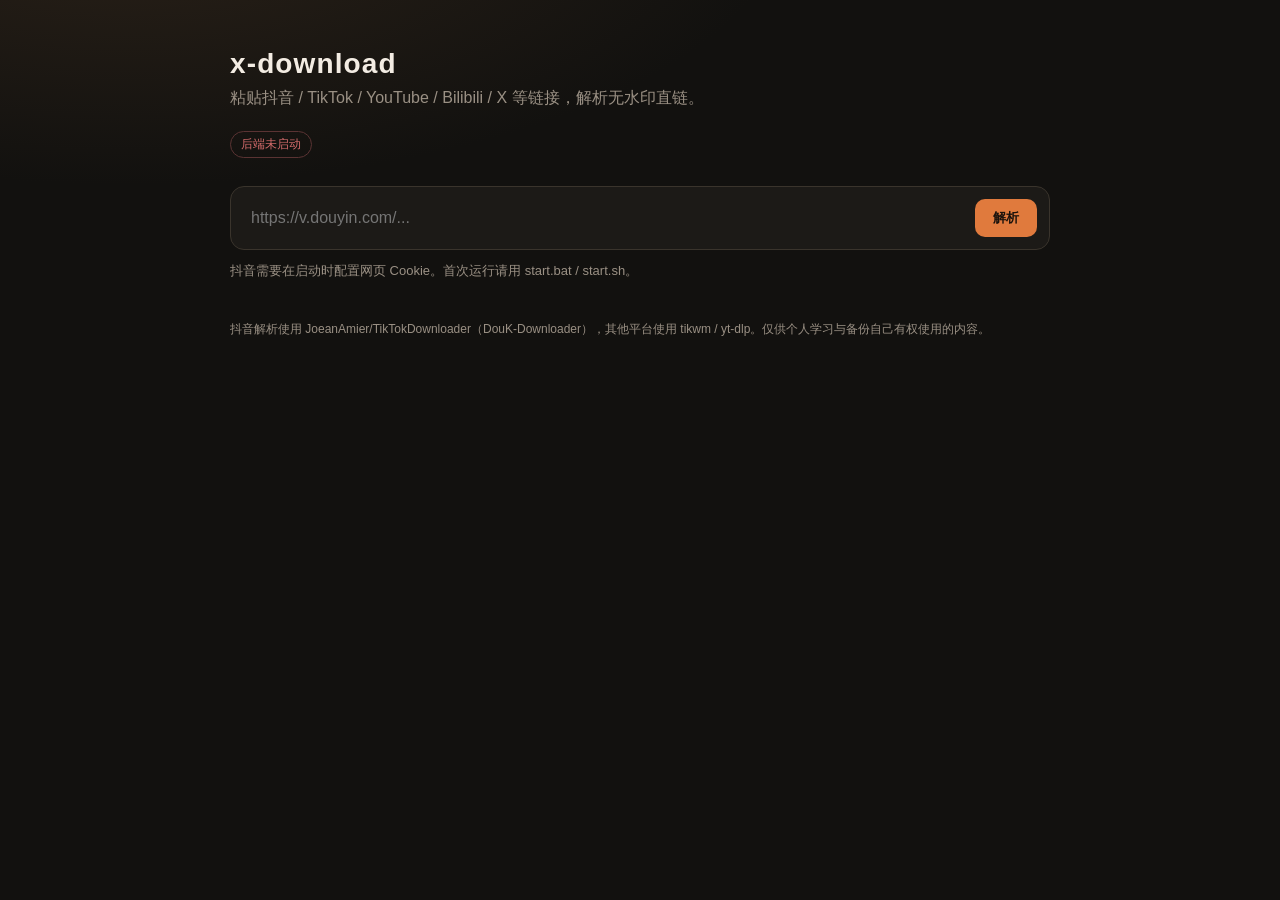
==== web/index.html @ 135b5ec1 "fix: support Bilibili preview and merged downloads" ====
<!DOCTYPE html>
<html lang="zh-CN">
<head>
  <meta charset="UTF-8" />
  <meta name="viewport" content="width=device-width, initial-scale=1" />
  <title>x-download · 视频解析</title>
  <style>
    :root {
      --bg: #12110f;
      --panel: #1c1a17;
      --line: #3a342c;
      --ink: #f3ece3;
      --muted: #9a9084;
      --accent: #e07a3d;
      --ok: #7dba6f;
      --bad: #d36b6b;
    }
    * { box-sizing: border-box; }
    html, body { margin: 0; min-height: 100%; }
    body {
      font-family: "Segoe UI", "PingFang SC", "Microsoft YaHei", sans-serif;
      background:
        radial-gradient(1200px 500px at 10% -10%, #2a2118 0%, transparent 55%),
        var(--bg);
      color: var(--ink);
    }
    main {
      max-width: 860px;
      margin: 0 auto;
      padding: 48px 20px 80px;
    }
    header h1 {
      margin: 0 0 8px;
      font-size: 28px;
      letter-spacing: 0.04em;
    }
    header p { margin: 0; color: var(--muted); }
    .status {
      display: flex;
      flex-wrap: wrap;
      gap: 8px;
      margin: 22px 0 28px;
    }
    .pill {
      font-size: 12px;
      padding: 4px 10px;
      border: 1px solid var(--line);
      border-radius: 999px;
      color: var(--muted);
    }
    .pill.ok { color: var(--ok); border-color: #355534; }
    .pill.bad { color: var(--bad); border-color: #5a3333; }
    form {
      display: grid;
      grid-template-columns: 1fr auto;
      gap: 10px;
      background: var(--panel);
      border: 1px solid var(--line);
      padding: 12px;
      border-radius: 14px;
    }
    input[type="url"], input[type="text"] {
      width: 100%;
      background: transparent;
      border: 0;
      color: var(--ink);
      font-size: 16px;
      outline: none;
      padding: 10px 8px;
    }
    button {
      background: var(--accent);
      color: #1a120c;
      border: 0;
      border-radius: 10px;
      padding: 10px 18px;
      font-weight: 700;
      cursor: pointer;
    }
    button:disabled { opacity: 0.55; cursor: wait; }
    .hint { margin-top: 12px; color: var(--muted); font-size: 13px; }
    .error {
      margin-top: 18px;
      padding: 12px 14px;
      border: 1px solid #5a3333;
      background: #2a1818;
      border-radius: 10px;
      color: #f0c9c9;
    }
    .result {
      margin-top: 28px;
      background: var(--panel);
      border: 1px solid var(--line);
      border-radius: 16px;
      overflow: hidden;
    }
    .meta { padding: 18px 20px 8px; }
    .meta h2 { margin: 0 0 6px; font-size: 18px; }
    .meta .sub { color: var(--muted); font-size: 13px; }
    .author-card {
      display: flex;
      gap: 12px;
      align-items: flex-start;
      margin: 10px 20px 18px;
      padding: 14px;
      background: #171512;
      border: 1px solid var(--line);
      border-radius: 12px;
    }
    .avatar {
      width: 52px;
      height: 52px;
      flex: 0 0 52px;
      border-radius: 50%;
      object-fit: cover;
      background: #27231e;
    }
    .author-info { min-width: 0; flex: 1; }
    .author-name { font-weight: 700; }
    .author-name a { color: var(--ink); text-decoration: none; }
    .author-id { margin-top: 3px; color: var(--muted); font-size: 12px; overflow-wrap: anywhere; }
    .author-signature { margin-top: 8px; color: #c6bcb0; font-size: 13px; line-height: 1.55; white-space: pre-wrap; }
    .stats {
      display: grid;
      grid-template-columns: repeat(auto-fit, minmax(92px, 1fr));
      gap: 8px;
      padding: 0 20px 18px;
    }
    .stat { padding: 10px 12px; border: 1px solid var(--line); border-radius: 10px; background: #171512; }
    .stat strong { display: block; font-size: 17px; color: var(--ink); }
    .stat span { color: var(--muted); font-size: 12px; }
    .caption { margin: 0 20px 18px; color: #d8cec2; line-height: 1.65; white-space: pre-wrap; overflow-wrap: anywhere; }
    .caption-label { display: block; margin-bottom: 4px; color: var(--muted); font-size: 12px; }
    video, img.cover {
      width: 100%;
      max-height: 520px;
      background: #000;
      display: block;
    }
    .quality-picker {
      display: block;
      padding: 14px 20px 0;
    }
    .quality-picker .quality-title { display: block; margin-bottom: 8px; color: var(--muted); font-size: 13px; }
    .quality-buttons { display: grid; grid-template-columns: repeat(auto-fit, minmax(190px, 1fr)); gap: 8px; }
    .quality-option {
      display: flex;
      flex-direction: column;
      align-items: flex-start;
      gap: 3px;
      color: var(--ink);
      background: #171512;
      border: 1px solid var(--line);
      border-radius: 10px;
      padding: 9px 12px;
      font-weight: 600;
    }
    .quality-option:hover { border-color: #72543c; }
    .quality-option.active { color: #1a120c; background: var(--accent); border-color: var(--accent); }
    .quality-option > span { font-size: 15px; }
    .quality-option small { color: var(--muted); font-size: 11px; font-weight: 500; }
    .quality-option.active small { color: #4b2a17; }
    @media (max-width: 520px) {
      .quality-buttons { grid-template-columns: 1fr; }
    }
    .actions {
      display: flex;
      gap: 10px;
      padding: 16px 20px 20px;
      flex-wrap: wrap;
    }
    .actions a {
      color: #1a120c;
      background: var(--ink);
      text-decoration: none;
      padding: 9px 14px;
      border-radius: 10px;
      font-weight: 700;
      font-size: 14px;
    }
    .actions a.ghost {
      background: transparent;
      color: var(--ink);
      border: 1px solid var(--line);
    }
    .gallery {
      display: grid;
      grid-template-columns: repeat(auto-fill, minmax(140px, 1fr));
      gap: 8px;
      padding: 0 20px 20px;
    }
    .gallery img { width: 100%; border-radius: 8px; }
    footer { margin-top: 40px; color: var(--muted); font-size: 12px; line-height: 1.6; }
  </style>
</head>
<body>
  <main>
    <header>
      <h1>x-download</h1>
      <p>粘贴抖音 / TikTok / YouTube / Bilibili / X 等链接，解析无水印直链。</p>
    </header>
    <div class="status" id="status"></div>
    <form id="form">
      <input id="url" type="url" placeholder="https://v.douyin.com/..." required autocomplete="off" />
      <button type="submit" id="go">解析</button>
    </form>
    <p class="hint">抖音需要在启动时配置网页 Cookie。首次运行请用 start.bat / start.sh。</p>
    <div id="msg"></div>
    <section class="result" id="result" hidden></section>
    <footer>
      抖音解析使用 JoeanAmier/TikTokDownloader（DouK-Downloader），其他平台使用 tikwm / yt-dlp。仅供个人学习与备份自己有权使用的内容。
    </footer>
  </main>
  <script>
    const statusEl = document.getElementById("status");
    const form = document.getElementById("form");
    const urlEl = document.getElementById("url");
    const go = document.getElementById("go");
    const msg = document.getElementById("msg");
    const result = document.getElementById("result");
    let parsing = false;

    function pill(text, cls) {
      const s = document.createElement("span");
      s.className = "pill " + (cls || "");
      s.textContent = text;
      return s;
    }

    async function loadHealth() {
      try {
        const r = await fetch("/api/health");
        const h = await r.json();
        statusEl.innerHTML = "";
        statusEl.append(
          pill(h.douk_downloader ? "DouK-Downloader 已安装" : "DouK-Downloader 缺失", h.douk_downloader ? "ok" : "bad"),
          pill(h.yt_dlp ? "yt-dlp 就绪" : "yt-dlp 未安装", h.yt_dlp ? "ok" : "bad"),
          pill(h.douyin_cookie ? "抖音 Cookie 已配置" : "未配置抖音 Cookie", h.douyin_cookie ? "ok" : "bad"),
          pill(h.tiktok_cookie ? "TikTok Cookie" : "TikTok Cookie 可选", h.tiktok_cookie ? "ok" : ""),
          pill(h.ytdlp_cookies_file ? "yt-dlp cookies" : "yt-dlp cookies 可选", h.ytdlp_cookies_file ? "ok" : ""),
          pill(h.ffmpeg ? "ffmpeg" : "无 ffmpeg", h.ffmpeg ? "ok" : "")
        );
      } catch {
        statusEl.innerHTML = "";
        statusEl.append(pill("后端未启动", "bad"));
      }
    }

    function streamUrl(u, download, format) {
      const params = new URLSearchParams({ url: u });
      const headers = format?.http_headers || {};
      if (download) params.set("download", "1");
      if (headers.Referer) params.set("referer", headers.Referer);
      if (headers["User-Agent"]) params.set("user_agent", headers["User-Agent"]);
      if (headers.Origin) params.set("origin", headers.Origin);
      return "/api/stream?" + params.toString();
    }

    function downloadUrl(source, format) {
      if (source && format?.format_id && format.acodec === "none") {
        const params = new URLSearchParams({
          url: source,
          format_id: format.format_id,
          merge_audio: "1",
        });
        return "/api/ytdlp-download?" + params.toString();
      }
      return streamUrl(format?.url || "", true, format);
    }

    form.addEventListener("submit", async (e) => {
      e.preventDefault();
      if (parsing) return;
      parsing = true;
      msg.innerHTML = "";
      result.hidden = true;
      go.disabled = true;
      go.textContent = "解析中";
      try {
        const r = await fetch("/api/parse", {
          method: "POST",
          headers: { "Content-Type": "application/json" },
          body: JSON.stringify({ url: urlEl.value.trim() }),
        });
        const data = await r.json();
        if (!data.success) throw new Error(data.error || "解析失败");
        render(data.data);
      } catch (err) {
        msg.innerHTML = '<div class="error">' + (err.message || err) + "</div>";
      } finally {
        parsing = false;
        go.disabled = false;
        go.textContent = "解析";
      }
    });

    function render(d) {
      const title = d.title || d.desc || "未命名";
      const play = d.url || "";
      const images = d.images || [];
      const isTikTok = String(d.platform || "").toLowerCase().includes("tiktok");
      const avatar = d.avatar || "";
      const profile = d.profile_url || "";
      const authorName = d.uploader || "未知作者";
      const authorLinkStart = profile ? '<a href="' + escapeHtml(profile) + '" target="_blank" rel="noreferrer">' : "";
      const authorLinkEnd = profile ? "</a>" : "";
      const identifiers = [d.unique_id ? "@" + d.unique_id : "", d.uid ? "UID: " + d.uid : ""].filter(Boolean).join(" · ");
      const authorCard = (d.uploader || d.unique_id || d.uid || avatar || d.author_signature)
        ? '<div class="author-card">' +
          (avatar ? '<img class="avatar" src="' + escapeHtml(avatar) + '" alt="作者头像" referrerpolicy="no-referrer" />' : "") +
          '<div class="author-info"><div class="author-name">' + authorLinkStart + escapeHtml(authorName) + authorLinkEnd + "</div>" +
          (identifiers ? '<div class="author-id">' + escapeHtml(identifiers) + "</div>" : "") +
          (d.author_signature ? '<div class="author-signature"><span class="caption-label">主页简介</span>' + escapeHtml(d.author_signature) + "</div>" : "") +
          "</div></div>"
        : "";
      const statSource = [
        ...(isTikTok ? [["播放", d.play_count]] : []),
        ["点赞", d.digg_count],
        ["评论", d.comment_count],
        ["收藏", d.collect_count],
        ["分享", d.share_count],
      ];
      const stats = statSource
        .filter(([, value]) => value !== null && value !== undefined && value !== "")
        .map(([label, value]) => '<div class="stat"><strong title="' + escapeHtml(value) + '">' + formatCount(value) + '</strong><span>' + label + "</span></div>")
        .join("");
      const caption = d.desc
        ? '<div class="caption"><span class="caption-label">视频文案</span>' + escapeHtml(d.desc) + "</div>"
        : "";
      const formats = normalizeFormats(d.formats, play, d.duration, d.platform, d.http_headers);
      const selectedPlay = formats[0]?.url || play;
      const media = images.length
        ? '<div class="gallery">' + images.map((u) => '<img src="' + escapeHtml(u) + '" alt="" referrerpolicy="no-referrer" />').join("") + "</div>"
        : selectedPlay
          ? '<video id="preview-video" controls playsinline src="' + escapeHtml(streamUrl(selectedPlay, false, formats[0])) + '" poster="' + escapeHtml(d.thumbnail || "") + '"></video>'
          : (d.thumbnail ? '<img class="cover" src="' + escapeHtml(d.thumbnail) + '" alt="" referrerpolicy="no-referrer" />' : "");
      const qualityPicker = formats.length > 0
        ? '<div class="quality-picker"><span class="quality-title">选择分辨率 / 清晰度</span><div class="quality-buttons">' +
          formats.map((format, index) =>
            '<button type="button" class="quality-option' + (index === 0 ? " active" : "") + '" data-quality-index="' + index + '">' +
            '<span>' + escapeHtml(format.label) + '</span><small>' + escapeHtml(format.detailsLabel) + "</small></button>"
          ).join("") + "</div></div>"
        : "";
      const dl = selectedPlay
        ? '<a id="download-selected" href="' + escapeHtml(downloadUrl(d.source, formats[0])) + '">下载所选清晰度</a>'
        : "";
      const raw = selectedPlay ? '<a id="raw-selected" class="ghost" href="' + escapeHtml(selectedPlay) + '" target="_blank" rel="noreferrer">直链</a>' : "";
      result.innerHTML =
        '<div class="meta"><h2>' + escapeHtml(title) + "</h2>" +
        '<div class="sub">' + escapeHtml(d.platform || "") + "</div></div>" +
        authorCard + (stats ? '<div class="stats">' + stats + "</div>" : "") + caption +
        media + qualityPicker + '<div class="actions">' + dl + raw + "</div>";
      result.hidden = false;

      const qualityButtons = result.querySelectorAll("[data-quality-index]");
      qualityButtons.forEach((button) => {
        button.addEventListener("click", () => {
          const selected = formats[Number(button.dataset.qualityIndex)];
          if (!selected) return;
          qualityButtons.forEach((item) => item.classList.toggle("active", item === button));
          const video = document.getElementById("preview-video");
          const download = document.getElementById("download-selected");
          const direct = document.getElementById("raw-selected");
          if (video) {
            video.pause();
            video.src = streamUrl(selected.url, false, selected);
            video.load();
          }
          if (download) download.href = downloadUrl(d.source, selected);
          if (direct) direct.href = selected.url;
        });
      });
    }

    function normalizeFormats(source, fallbackUrl, duration, platform, fallbackHeaders) {
      const seen = new Set();
      const grouped = new Map();
      for (const item of Array.isArray(source) ? source : []) {
        if (!item || !item.url || item.quality === "image" || item.vcodec === "none" || seen.has(item.url)) continue;
        seen.add(item.url);
        const key = formatGroupKey(item);
        const current = grouped.get(key);
        if (!current || isBetterFormat(item, current)) grouped.set(key, item);
      }
      const formats = Array.from(grouped.values()).map((item) => {
        const sizeLabel = formatSize(item, duration, platform);
        const dimensions = item.width || item.height
          ? [item.width, item.height].filter(Boolean).join(" × ")
          : "";
        const audioNote = item.acodec === "none"
          ? (item.format_id ? "下载自动合并音频" : "仅视频")
          : "";
        return {
          ...item,
          label: formatLabel(item),
          sizeLabel,
          detailsLabel: [dimensions, sizeLabel, audioNote].filter(Boolean).join(" · "),
        };
      });
      formats.sort((a, b) => formatScore(b) - formatScore(a));
      const recommended = formats.findIndex((item) => item.url === fallbackUrl);
      if (recommended > 0) formats.unshift(formats.splice(recommended, 1)[0]);
      if (fallbackUrl && !seen.has(fallbackUrl)) {
        formats.unshift({
          url: fallbackUrl,
          label: "推荐清晰度",
          sizeLabel: "大小未知",
          detailsLabel: "大小未知",
          http_headers: fallbackHeaders || {},
        });
      }
      return formats;
    }

    function formatLabel(format) {
      const dimensions = [Number(format.width) || 0, Number(format.height) || 0].filter(Boolean);
      const parts = dimensions.length ? [Math.min(...dimensions) + "P"] : [];
      if (!dimensions.length && format.quality && format.quality !== "default") parts.push(format.quality);
      if (format.fps) parts.push(format.fps + " FPS");
      return parts.join(" · ") || "默认清晰度";
    }

    function formatGroupKey(format) {
      const width = Number(format.width) || 0;
      const height = Number(format.height) || 0;
      if (width || height) return "resolution:" + [width, height].sort((a, b) => a - b).join("x");
      return "quality:" + (format.quality || format.url);
    }

    function isBetterFormat(candidate, current) {
      const candidateScore = formatPreference(candidate);
      const currentScore = formatPreference(current);
      for (let index = 0; index < candidateScore.length; index += 1) {
        if (candidateScore[index] !== currentScore[index]) return candidateScore[index] > currentScore[index];
      }
      return false;
    }

    function formatPreference(format) {
      const hasAudio = format.acodec === "none" ? 0 : 1;
      const bytes = Number(format.filesize) || Number(format.filesize_approx) || 0;
      return [hasAudio, Number(format.fps) || 0, bytes, Number(format.tbr) || 0];
    }

    function formatScore(format) {
      return Math.max(Number(format.width) || 0, Number(format.height) || 0) * 1000000 + (Number(format.tbr) || 0);
    }

    function formatSize(format, duration, platform) {
      const exact = Number(format.filesize);
      if (Number.isFinite(exact) && exact > 0) return formatBytes(exact);
      let estimated = Number(format.filesize_approx);
      if (!(Number.isFinite(estimated) && estimated > 0)) {
        const bitRate = Number(format.tbr);
        const seconds = Number(duration);
        if (Number.isFinite(bitRate) && bitRate > 0 && Number.isFinite(seconds) && seconds > 0) {
          const bitsPerSecond = String(platform || "").toLowerCase().includes("douyin") || bitRate > 100000
            ? bitRate
            : bitRate * 1000;
          estimated = bitsPerSecond * seconds / 8;
        }
      }
      return Number.isFinite(estimated) && estimated > 0 ? "约 " + formatBytes(estimated) : "大小未知";
    }

    function formatBytes(bytes) {
      if (bytes >= 1024 ** 3) return (bytes / 1024 ** 3).toFixed(2).replace(/\.00$/, "") + " GB";
      if (bytes >= 1024 ** 2) return (bytes / 1024 ** 2).toFixed(1).replace(/\.0$/, "") + " MB";
      if (bytes >= 1024) return (bytes / 1024).toFixed(1).replace(/\.0$/, "") + " KB";
      return Math.round(bytes) + " B";
    }

    function formatCount(value) {
      const number = Number(value);
      if (!Number.isFinite(number)) return escapeHtml(value);
      if (number >= 100000000) return (number / 100000000).toFixed(number >= 1000000000 ? 0 : 1).replace(/\.0$/, "") + "亿";
      if (number >= 10000) return (number / 10000).toFixed(number >= 100000 ? 0 : 1).replace(/\.0$/, "") + "万";
      return new Intl.NumberFormat("zh-CN").format(number);
    }

    function escapeHtml(s) {
      return String(s).replace(/[&<>"']/g, (c) => ({
        "&": "&amp;", "<": "&lt;", ">": "&gt;", '"': "&quot;", "'": "&#39;",
      }[c]));
    }

    loadHealth();
  </script>
</body>
</html>
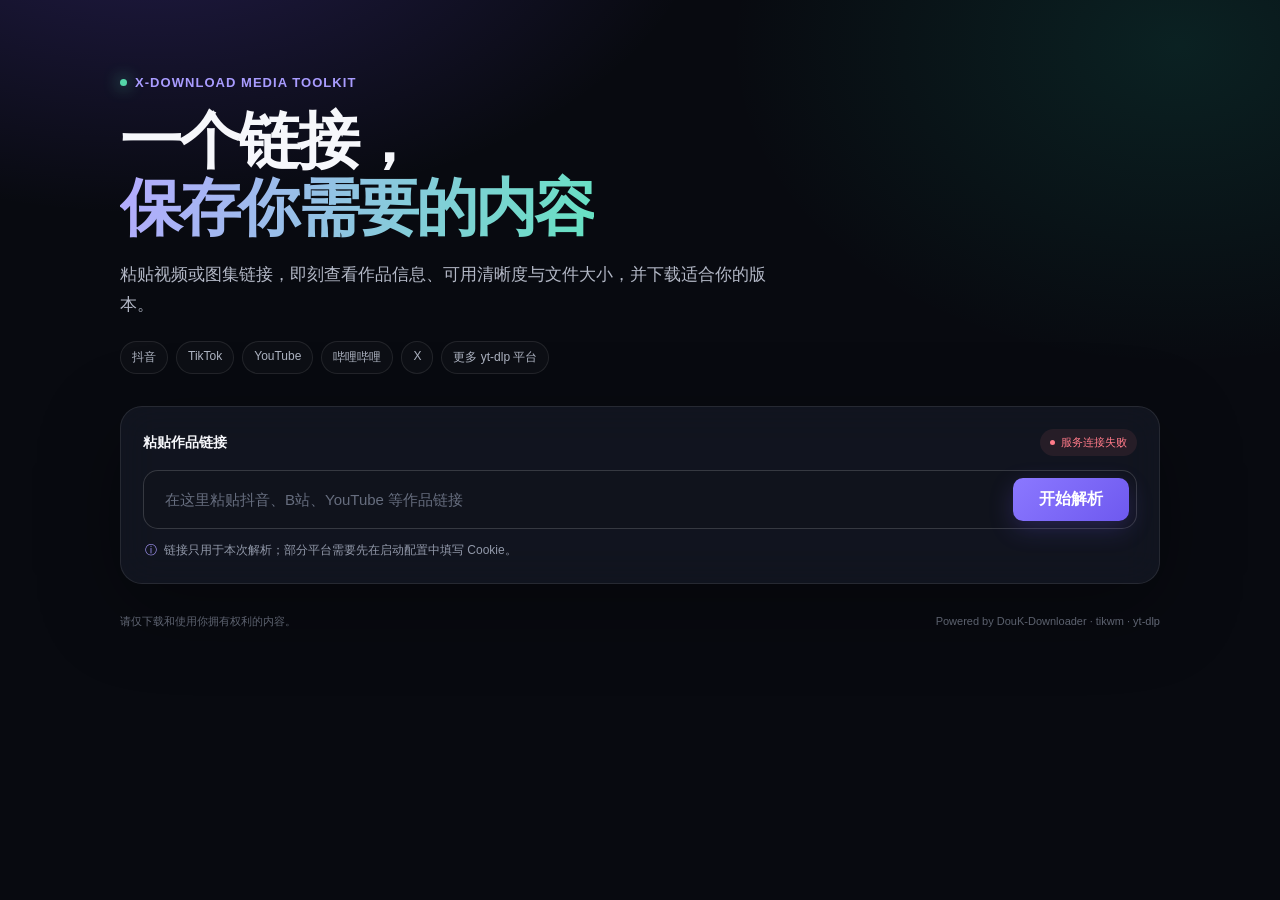
==== commit 385cc67a: "style: redesign responsive frontend" ====
--- a/web/index.html
+++ b/web/index.html
@@ -6,209 +6,308 @@
   <title>x-download · 视频解析</title>
   <style>
     :root {
-      --bg: #12110f;
-      --panel: #1c1a17;
-      --line: #3a342c;
-      --ink: #f3ece3;
-      --muted: #9a9084;
-      --accent: #e07a3d;
-      --ok: #7dba6f;
-      --bad: #d36b6b;
+      color-scheme: dark;
+      --bg: #080a10;
+      --surface: rgba(19, 22, 33, 0.88);
+      --surface-strong: #171a25;
+      --surface-soft: #10131c;
+      --line: rgba(255, 255, 255, 0.09);
+      --line-strong: rgba(255, 255, 255, 0.16);
+      --ink: #f6f7fb;
+      --muted: #9299aa;
+      --accent: #8b78ff;
+      --accent-strong: #a99cff;
+      --accent-soft: rgba(139, 120, 255, 0.14);
+      --ok: #55d6a9;
+      --bad: #ff7b89;
+      --shadow: 0 24px 80px rgba(0, 0, 0, 0.34);
     }
     * { box-sizing: border-box; }
-    html, body { margin: 0; min-height: 100%; }
+    html { min-width: 320px; background: var(--bg); }
+    body { margin: 0; min-height: 100vh; }
     body {
       font-family: "Segoe UI", "PingFang SC", "Microsoft YaHei", sans-serif;
       background:
-        radial-gradient(1200px 500px at 10% -10%, #2a2118 0%, transparent 55%),
+        radial-gradient(900px 520px at 12% -12%, rgba(118, 84, 255, 0.24), transparent 62%),
+        radial-gradient(700px 500px at 92% 5%, rgba(29, 202, 166, 0.12), transparent 64%),
         var(--bg);
       color: var(--ink);
+      -webkit-font-smoothing: antialiased;
     }
     main {
-      max-width: 860px;
+      width: min(100% - 40px, 1040px);
       margin: 0 auto;
-      padding: 48px 20px 80px;
+      padding: 72px 0 56px;
+    }
+    .hero { max-width: 760px; margin-bottom: 32px; }
+    .eyebrow {
+      display: inline-flex;
+      align-items: center;
+      gap: 8px;
+      margin-bottom: 18px;
+      color: var(--accent-strong);
+      font-size: 13px;
+      font-weight: 700;
+      letter-spacing: 0.08em;
+      text-transform: uppercase;
+    }
+    .eyebrow::before {
+      width: 7px;
+      height: 7px;
+      border-radius: 50%;
+      background: var(--ok);
+      box-shadow: 0 0 16px var(--ok);
+      content: "";
     }
     header h1 {
-      margin: 0 0 8px;
-      font-size: 28px;
-      letter-spacing: 0.04em;
-    }
-    header p { margin: 0; color: var(--muted); }
-    .status {
-      display: flex;
-      flex-wrap: wrap;
-      gap: 8px;
-      margin: 22px 0 28px;
-    }
-    .pill {
-      font-size: 12px;
-      padding: 4px 10px;
+      max-width: 700px;
+      margin: 0;
+      font-size: clamp(36px, 6vw, 62px);
+      line-height: 1.08;
+      letter-spacing: -0.045em;
+    }
+    header h1 span {
+      color: transparent;
+      background: linear-gradient(110deg, #b5aaff, #66e2c2);
+      background-clip: text;
+      -webkit-background-clip: text;
+    }
+    header p {
+      max-width: 650px;
+      margin: 18px 0 0;
+      color: #b3b8c6;
+      font-size: 17px;
+      line-height: 1.75;
+    }
+    .platforms { display: flex; flex-wrap: wrap; gap: 8px; margin-top: 22px; }
+    .platforms span {
+      padding: 7px 11px;
       border: 1px solid var(--line);
       border-radius: 999px;
+      background: rgba(255, 255, 255, 0.025);
+      color: #aeb4c2;
+      font-size: 12px;
+    }
+    .workspace {
+      padding: 22px;
+      border: 1px solid var(--line);
+      border-radius: 22px;
+      background: var(--surface);
+      box-shadow: var(--shadow);
+      backdrop-filter: blur(18px);
+    }
+    .workspace-head {
+      display: flex;
+      align-items: center;
+      justify-content: space-between;
+      gap: 16px;
+      margin-bottom: 14px;
+    }
+    .workspace-title { font-size: 14px; font-weight: 700; }
+    .status { display: flex; flex-wrap: wrap; justify-content: flex-end; gap: 6px; }
+    .pill {
+      display: inline-flex;
+      align-items: center;
+      gap: 6px;
+      padding: 5px 9px;
+      border: 1px solid transparent;
+      border-radius: 999px;
       color: var(--muted);
-    }
-    .pill.ok { color: var(--ok); border-color: #355534; }
-    .pill.bad { color: var(--bad); border-color: #5a3333; }
+      background: rgba(255, 255, 255, 0.035);
+      font-size: 11px;
+      white-space: nowrap;
+    }
+    .pill::before { width: 5px; height: 5px; border-radius: 50%; background: currentColor; content: ""; }
+    .pill.ok { color: var(--ok); background: rgba(85, 214, 169, 0.08); }
+    .pill.bad { color: var(--bad); background: rgba(255, 123, 137, 0.09); }
     form {
       display: grid;
       grid-template-columns: 1fr auto;
-      gap: 10px;
-      background: var(--panel);
-      border: 1px solid var(--line);
-      padding: 12px;
-      border-radius: 14px;
-    }
+      gap: 8px;
+      padding: 7px;
+      border: 1px solid var(--line-strong);
+      border-radius: 15px;
+      background: var(--surface-soft);
+      transition: border-color 0.2s, box-shadow 0.2s;
+    }
+    form:focus-within { border-color: rgba(139, 120, 255, 0.7); box-shadow: 0 0 0 4px var(--accent-soft); }
     input[type="url"], input[type="text"] {
       width: 100%;
       background: transparent;
       border: 0;
       color: var(--ink);
-      font-size: 16px;
+      font-size: 15px;
       outline: none;
-      padding: 10px 8px;
-    }
+      padding: 13px 14px;
+    }
+    input::placeholder { color: #666d7e; }
     button {
-      background: var(--accent);
-      color: #1a120c;
       border: 0;
+      font: inherit;
+      cursor: pointer;
+    }
+    #go {
+      min-width: 116px;
+      padding: 11px 20px;
       border-radius: 10px;
-      padding: 10px 18px;
+      background: linear-gradient(135deg, var(--accent), #6e59ef);
+      color: white;
+      font-weight: 750;
+      box-shadow: 0 8px 24px rgba(111, 87, 239, 0.24);
+      transition: transform 0.18s, filter 0.18s;
+    }
+    #go:hover:not(:disabled) { transform: translateY(-1px); filter: brightness(1.08); }
+    #go:disabled { opacity: 0.68; cursor: wait; }
+    .hint { display: flex; gap: 7px; margin: 12px 2px 0; color: var(--muted); font-size: 12px; line-height: 1.6; }
+    .hint::before { content: "ⓘ"; color: var(--accent-strong); }
+    .error {
+      margin-top: 16px;
+      padding: 14px 16px;
+      border: 1px solid rgba(255, 123, 137, 0.25);
+      border-radius: 12px;
+      background: rgba(255, 123, 137, 0.08);
+      color: #ffc1c8;
+      font-size: 13px;
+      line-height: 1.6;
+    }
+    .error strong { display: block; margin-bottom: 2px; color: #fff0f2; font-size: 14px; }
+    .result[hidden] { display: none; }
+    .result {
+      margin-top: 22px;
+      border: 1px solid var(--line);
+      border-radius: 22px;
+      background: var(--surface);
+      box-shadow: var(--shadow);
+      overflow: hidden;
+      animation: reveal 0.35s ease both;
+    }
+    @keyframes reveal { from { opacity: 0; transform: translateY(8px); } }
+    .result-content { padding: 24px 24px 20px; }
+    .result-heading { display: flex; justify-content: space-between; align-items: flex-start; gap: 18px; }
+    .meta { min-width: 0; }
+    .meta h2 { margin: 8px 0 0; font-size: clamp(20px, 3vw, 28px); line-height: 1.35; letter-spacing: -0.025em; }
+    .platform-badge {
+      display: inline-flex;
+      padding: 5px 9px;
+      border: 1px solid rgba(139, 120, 255, 0.22);
+      border-radius: 7px;
+      background: var(--accent-soft);
+      color: #b9afff;
+      font-size: 11px;
       font-weight: 700;
-      cursor: pointer;
-    }
-    button:disabled { opacity: 0.55; cursor: wait; }
-    .hint { margin-top: 12px; color: var(--muted); font-size: 13px; }
-    .error {
-      margin-top: 18px;
-      padding: 12px 14px;
-      border: 1px solid #5a3333;
-      background: #2a1818;
-      border-radius: 10px;
-      color: #f0c9c9;
-    }
-    .result {
-      margin-top: 28px;
-      background: var(--panel);
-      border: 1px solid var(--line);
-      border-radius: 16px;
-      overflow: hidden;
-    }
-    .meta { padding: 18px 20px 8px; }
-    .meta h2 { margin: 0 0 6px; font-size: 18px; }
-    .meta .sub { color: var(--muted); font-size: 13px; }
+    }
+    .result-note { flex: 0 0 auto; color: var(--muted); font-size: 12px; }
     .author-card {
       display: flex;
+      align-items: center;
       gap: 12px;
+      margin-top: 18px;
+      padding-top: 18px;
+      border-top: 1px solid var(--line);
+    }
+    .avatar { width: 46px; height: 46px; flex: 0 0 46px; border: 1px solid var(--line); border-radius: 50%; object-fit: cover; background: #252936; }
+    .avatar-placeholder { display: grid; place-items: center; color: var(--muted); font-weight: 700; }
+    .author-info { min-width: 0; flex: 1; }
+    .author-name { font-size: 14px; font-weight: 750; }
+    .author-name a { color: var(--ink); text-decoration: none; }
+    .author-name a:hover { color: var(--accent-strong); }
+    .author-id { margin-top: 3px; color: var(--muted); font-size: 11px; overflow-wrap: anywhere; }
+    .author-signature { margin-top: 7px; color: #afb5c3; font-size: 12px; line-height: 1.55; white-space: pre-wrap; }
+    .stats { display: grid; grid-template-columns: repeat(auto-fit, minmax(120px, 1fr)); gap: 8px; margin-top: 20px; }
+    .stat { padding: 12px; border: 1px solid var(--line); border-radius: 11px; background: rgba(255, 255, 255, 0.025); }
+    .stat strong { display: block; font-size: 17px; line-height: 1.2; }
+    .stat span { display: block; margin-top: 4px; color: var(--muted); font-size: 11px; }
+    .caption { margin-top: 18px; padding: 15px 16px; border-radius: 12px; background: rgba(255, 255, 255, 0.025); color: #c7cbd5; font-size: 13px; line-height: 1.75; white-space: pre-wrap; overflow-wrap: anywhere; }
+    .caption-label, .section-kicker { display: block; margin-bottom: 5px; color: var(--muted); font-size: 11px; font-weight: 650; }
+    .media-shell { position: relative; background: #030406; border-block: 1px solid var(--line); }
+    video, img.cover { width: 100%; max-height: 590px; display: block; background: #000; object-fit: contain; }
+    .gallery { display: grid; grid-template-columns: repeat(auto-fill, minmax(190px, 1fr)); gap: 2px; padding: 2px; }
+    .gallery img { width: 100%; aspect-ratio: 3 / 4; object-fit: cover; }
+    .download-panel { padding: 22px 24px 24px; }
+    .section-head { display: flex; align-items: end; justify-content: space-between; gap: 14px; margin-bottom: 12px; }
+    .section-head h3 { margin: 0; font-size: 16px; }
+    .section-head p { margin: 3px 0 0; color: var(--muted); font-size: 12px; }
+    .quality-buttons { display: grid; grid-template-columns: repeat(3, minmax(0, 1fr)); gap: 9px; }
+    .quality-option {
+      position: relative;
+      display: flex;
+      min-width: 0;
+      flex-direction: column;
       align-items: flex-start;
-      margin: 10px 20px 18px;
-      padding: 14px;
-      background: #171512;
+      gap: 5px;
+      padding: 12px 13px;
       border: 1px solid var(--line);
       border-radius: 12px;
-    }
-    .avatar {
-      width: 52px;
-      height: 52px;
-      flex: 0 0 52px;
-      border-radius: 50%;
-      object-fit: cover;
-      background: #27231e;
-    }
-    .author-info { min-width: 0; flex: 1; }
-    .author-name { font-weight: 700; }
-    .author-name a { color: var(--ink); text-decoration: none; }
-    .author-id { margin-top: 3px; color: var(--muted); font-size: 12px; overflow-wrap: anywhere; }
-    .author-signature { margin-top: 8px; color: #c6bcb0; font-size: 13px; line-height: 1.55; white-space: pre-wrap; }
-    .stats {
-      display: grid;
-      grid-template-columns: repeat(auto-fit, minmax(92px, 1fr));
-      gap: 8px;
-      padding: 0 20px 18px;
-    }
-    .stat { padding: 10px 12px; border: 1px solid var(--line); border-radius: 10px; background: #171512; }
-    .stat strong { display: block; font-size: 17px; color: var(--ink); }
-    .stat span { color: var(--muted); font-size: 12px; }
-    .caption { margin: 0 20px 18px; color: #d8cec2; line-height: 1.65; white-space: pre-wrap; overflow-wrap: anywhere; }
-    .caption-label { display: block; margin-bottom: 4px; color: var(--muted); font-size: 12px; }
-    video, img.cover {
-      width: 100%;
-      max-height: 520px;
-      background: #000;
-      display: block;
-    }
-    .quality-picker {
-      display: block;
-      padding: 14px 20px 0;
-    }
-    .quality-picker .quality-title { display: block; margin-bottom: 8px; color: var(--muted); font-size: 13px; }
-    .quality-buttons { display: grid; grid-template-columns: repeat(auto-fit, minmax(190px, 1fr)); gap: 8px; }
-    .quality-option {
-      display: flex;
-      flex-direction: column;
-      align-items: flex-start;
-      gap: 3px;
+      background: var(--surface-soft);
       color: var(--ink);
-      background: #171512;
-      border: 1px solid var(--line);
-      border-radius: 10px;
-      padding: 9px 12px;
-      font-weight: 600;
-    }
-    .quality-option:hover { border-color: #72543c; }
-    .quality-option.active { color: #1a120c; background: var(--accent); border-color: var(--accent); }
-    .quality-option > span { font-size: 15px; }
-    .quality-option small { color: var(--muted); font-size: 11px; font-weight: 500; }
-    .quality-option.active small { color: #4b2a17; }
+      text-align: left;
+      transition: border-color 0.18s, background 0.18s, transform 0.18s;
+    }
+    .quality-option:hover { border-color: rgba(139, 120, 255, 0.55); transform: translateY(-1px); }
+    .quality-option.active { border-color: var(--accent); background: var(--accent-soft); box-shadow: inset 0 0 0 1px rgba(139, 120, 255, 0.14); }
+    .quality-option.active::after { position: absolute; top: 10px; right: 11px; color: var(--accent-strong); font-size: 13px; content: "✓"; }
+    .quality-option > span { padding-right: 18px; font-size: 14px; font-weight: 750; }
+    .quality-option small { max-width: 100%; color: var(--muted); font-size: 10px; line-height: 1.45; font-weight: 500; overflow-wrap: anywhere; }
+    .quality-option.active small { color: #aaa1dc; }
+    .actions { display: flex; flex-wrap: wrap; gap: 9px; margin-top: 16px; }
+    .actions a { display: inline-flex; align-items: center; justify-content: center; min-height: 42px; padding: 10px 16px; border-radius: 10px; background: var(--ink); color: #11131a; font-size: 13px; font-weight: 750; text-decoration: none; transition: transform 0.18s, filter 0.18s; }
+    .actions a:hover { transform: translateY(-1px); filter: brightness(0.92); }
+    .actions a.primary { background: linear-gradient(135deg, var(--accent), #6e59ef); color: white; }
+    .actions a.ghost { border: 1px solid var(--line-strong); background: transparent; color: #c6cad4; }
+    footer { display: flex; justify-content: space-between; gap: 24px; margin-top: 28px; color: #696f7e; font-size: 11px; line-height: 1.7; }
+    footer a { color: #9299aa; text-decoration: none; }
+    footer a:hover { color: var(--ink); }
+    @media (max-width: 760px) {
+      main { width: min(100% - 28px, 1040px); padding-top: 46px; }
+      .workspace-head { align-items: flex-start; flex-direction: column; }
+      .status { justify-content: flex-start; }
+      .quality-buttons { grid-template-columns: repeat(2, minmax(0, 1fr)); }
+      .stats { grid-template-columns: repeat(3, minmax(0, 1fr)); }
+    }
     @media (max-width: 520px) {
+      main { width: min(100% - 20px, 1040px); padding: 34px 0 32px; }
+      header h1 { font-size: 37px; }
+      header p { font-size: 14px; }
+      .workspace { padding: 14px; border-radius: 17px; }
+      form { grid-template-columns: 1fr; }
+      #go { width: 100%; }
+      .result { border-radius: 17px; }
+      .result-content, .download-panel { padding: 18px 16px; }
+      .result-heading { flex-direction: column; gap: 8px; }
+      .result-note { display: none; }
+      .stats { grid-template-columns: repeat(2, minmax(0, 1fr)); }
       .quality-buttons { grid-template-columns: 1fr; }
-    }
-    .actions {
-      display: flex;
-      gap: 10px;
-      padding: 16px 20px 20px;
-      flex-wrap: wrap;
-    }
-    .actions a {
-      color: #1a120c;
-      background: var(--ink);
-      text-decoration: none;
-      padding: 9px 14px;
-      border-radius: 10px;
-      font-weight: 700;
-      font-size: 14px;
-    }
-    .actions a.ghost {
-      background: transparent;
-      color: var(--ink);
-      border: 1px solid var(--line);
-    }
-    .gallery {
-      display: grid;
-      grid-template-columns: repeat(auto-fill, minmax(140px, 1fr));
-      gap: 8px;
-      padding: 0 20px 20px;
-    }
-    .gallery img { width: 100%; border-radius: 8px; }
-    footer { margin-top: 40px; color: var(--muted); font-size: 12px; line-height: 1.6; }
+      .actions a { flex: 1 1 100%; }
+      footer { flex-direction: column; gap: 8px; }
+    }
   </style>
 </head>
 <body>
   <main>
-    <header>
-      <h1>x-download</h1>
-      <p>粘贴抖音 / TikTok / YouTube / Bilibili / X 等链接，解析无水印直链。</p>
+    <header class="hero">
+      <div class="eyebrow">x-download media toolkit</div>
+      <h1>一个链接，<br /><span>保存你需要的内容</span></h1>
+      <p>粘贴视频或图集链接，即刻查看作品信息、可用清晰度与文件大小，并下载适合你的版本。</p>
+      <div class="platforms" aria-label="支持的平台">
+        <span>抖音</span><span>TikTok</span><span>YouTube</span><span>哔哩哔哩</span><span>X</span><span>更多 yt-dlp 平台</span>
+      </div>
     </header>
-    <div class="status" id="status"></div>
-    <form id="form">
-      <input id="url" type="url" placeholder="https://v.douyin.com/..." required autocomplete="off" />
-      <button type="submit" id="go">解析</button>
-    </form>
-    <p class="hint">抖音需要在启动时配置网页 Cookie。首次运行请用 start.bat / start.sh。</p>
+    <section class="workspace" aria-label="视频链接解析">
+      <div class="workspace-head">
+        <span class="workspace-title">粘贴作品链接</span>
+        <div class="status" id="status" aria-label="服务状态"></div>
+      </div>
+      <form id="form">
+        <input id="url" type="url" placeholder="在这里粘贴抖音、B站、YouTube 等作品链接" required autocomplete="off" aria-label="作品链接" />
+        <button type="submit" id="go">开始解析</button>
+      </form>
+      <p class="hint">链接只用于本次解析；部分平台需要先在启动配置中填写 Cookie。</p>
+    </section>
     <div id="msg"></div>
     <section class="result" id="result" hidden></section>
     <footer>
-      抖音解析使用 JoeanAmier/TikTokDownloader（DouK-Downloader），其他平台使用 tikwm / yt-dlp。仅供个人学习与备份自己有权使用的内容。
+      <span>请仅下载和使用你拥有权利的内容。</span>
+      <span>Powered by DouK-Downloader · tikwm · yt-dlp</span>
     </footer>
   </main>
   <script>
@@ -233,16 +332,15 @@
         const h = await r.json();
         statusEl.innerHTML = "";
         statusEl.append(
-          pill(h.douk_downloader ? "DouK-Downloader 已安装" : "DouK-Downloader 缺失", h.douk_downloader ? "ok" : "bad"),
-          pill(h.yt_dlp ? "yt-dlp 就绪" : "yt-dlp 未安装", h.yt_dlp ? "ok" : "bad"),
-          pill(h.douyin_cookie ? "抖音 Cookie 已配置" : "未配置抖音 Cookie", h.douyin_cookie ? "ok" : "bad"),
-          pill(h.tiktok_cookie ? "TikTok Cookie" : "TikTok Cookie 可选", h.tiktok_cookie ? "ok" : ""),
-          pill(h.ytdlp_cookies_file ? "yt-dlp cookies" : "yt-dlp cookies 可选", h.ytdlp_cookies_file ? "ok" : ""),
-          pill(h.ffmpeg ? "ffmpeg" : "无 ffmpeg", h.ffmpeg ? "ok" : "")
+          pill(h.douk_downloader ? "抖音解析可用" : "抖音组件缺失", h.douk_downloader ? "ok" : "bad"),
+          pill(h.yt_dlp ? "通用解析可用" : "通用组件缺失", h.yt_dlp ? "ok" : "bad"),
+          pill(h.douyin_cookie ? "抖音已配置" : "抖音未配置", h.douyin_cookie ? "ok" : "bad"),
+          pill(h.ytdlp_cookies_file ? "YouTube 已配置" : "YouTube Cookie 可选", h.ytdlp_cookies_file ? "ok" : ""),
+          pill(h.ffmpeg ? "音视频合并可用" : "未安装 ffmpeg", h.ffmpeg ? "ok" : "")
         );
       } catch {
         statusEl.innerHTML = "";
-        statusEl.append(pill("后端未启动", "bad"));
+        statusEl.append(pill("服务连接失败", "bad"));
       }
     }
 
@@ -275,7 +373,7 @@
       msg.innerHTML = "";
       result.hidden = true;
       go.disabled = true;
-      go.textContent = "解析中";
+      go.textContent = "正在解析…";
       try {
         const r = await fetch("/api/parse", {
           method: "POST",
@@ -286,16 +384,16 @@
         if (!data.success) throw new Error(data.error || "解析失败");
         render(data.data);
       } catch (err) {
-        msg.innerHTML = '<div class="error">' + (err.message || err) + "</div>";
+        msg.innerHTML = '<div class="error"><strong>暂时无法完成解析</strong>' + escapeHtml(err.message || err) + "</div>";
       } finally {
         parsing = false;
         go.disabled = false;
-        go.textContent = "解析";
+        go.textContent = "开始解析";
       }
     });
 
     function render(d) {
-      const title = d.title || d.desc || "未命名";
+      const title = d.title || d.desc || "未命名作品";
       const play = d.url || "";
       const images = d.images || [];
       const isTikTok = String(d.platform || "").toLowerCase().includes("tiktok");
@@ -307,10 +405,12 @@
       const identifiers = [d.unique_id ? "@" + d.unique_id : "", d.uid ? "UID: " + d.uid : ""].filter(Boolean).join(" · ");
       const authorCard = (d.uploader || d.unique_id || d.uid || avatar || d.author_signature)
         ? '<div class="author-card">' +
-          (avatar ? '<img class="avatar" src="' + escapeHtml(avatar) + '" alt="作者头像" referrerpolicy="no-referrer" />' : "") +
+          (avatar
+            ? '<img class="avatar" src="' + escapeHtml(avatar) + '" alt="作者头像" referrerpolicy="no-referrer" />'
+            : '<div class="avatar avatar-placeholder" aria-hidden="true">' + escapeHtml(authorName.slice(0, 1)) + "</div>") +
           '<div class="author-info"><div class="author-name">' + authorLinkStart + escapeHtml(authorName) + authorLinkEnd + "</div>" +
           (identifiers ? '<div class="author-id">' + escapeHtml(identifiers) + "</div>" : "") +
-          (d.author_signature ? '<div class="author-signature"><span class="caption-label">主页简介</span>' + escapeHtml(d.author_signature) + "</div>" : "") +
+          (d.author_signature ? '<div class="author-signature">' + escapeHtml(d.author_signature) + "</div>" : "") +
           "</div></div>"
         : "";
       const statSource = [
@@ -325,7 +425,7 @@
         .map(([label, value]) => '<div class="stat"><strong title="' + escapeHtml(value) + '">' + formatCount(value) + '</strong><span>' + label + "</span></div>")
         .join("");
       const caption = d.desc
-        ? '<div class="caption"><span class="caption-label">视频文案</span>' + escapeHtml(d.desc) + "</div>"
+        ? '<div class="caption"><span class="caption-label">作品文案</span>' + escapeHtml(d.desc) + "</div>"
         : "";
       const formats = normalizeFormats(d.formats, play, d.duration, d.platform, d.http_headers);
       const selectedPlay = formats[0]?.url || play;
@@ -335,21 +435,23 @@
           ? '<video id="preview-video" controls playsinline src="' + escapeHtml(streamUrl(selectedPlay, false, formats[0])) + '" poster="' + escapeHtml(d.thumbnail || "") + '"></video>'
           : (d.thumbnail ? '<img class="cover" src="' + escapeHtml(d.thumbnail) + '" alt="" referrerpolicy="no-referrer" />' : "");
       const qualityPicker = formats.length > 0
-        ? '<div class="quality-picker"><span class="quality-title">选择分辨率 / 清晰度</span><div class="quality-buttons">' +
+        ? '<div class="quality-picker"><div class="section-head"><div><h3>选择下载版本</h3><p>切换清晰度可同步更新预览与下载文件</p></div></div><div class="quality-buttons">' +
           formats.map((format, index) =>
             '<button type="button" class="quality-option' + (index === 0 ? " active" : "") + '" data-quality-index="' + index + '">' +
             '<span>' + escapeHtml(format.label) + '</span><small>' + escapeHtml(format.detailsLabel) + "</small></button>"
           ).join("") + "</div></div>"
         : "";
       const dl = selectedPlay
-        ? '<a id="download-selected" href="' + escapeHtml(downloadUrl(d.source, formats[0])) + '">下载所选清晰度</a>'
+        ? '<a id="download-selected" class="primary" href="' + escapeHtml(downloadUrl(d.source, formats[0])) + '">下载当前清晰度</a>'
         : "";
-      const raw = selectedPlay ? '<a id="raw-selected" class="ghost" href="' + escapeHtml(selectedPlay) + '" target="_blank" rel="noreferrer">直链</a>' : "";
+      const raw = selectedPlay ? '<a id="raw-selected" class="ghost" href="' + escapeHtml(selectedPlay) + '" target="_blank" rel="noreferrer">打开媒体直链</a>' : "";
       result.innerHTML =
-        '<div class="meta"><h2>' + escapeHtml(title) + "</h2>" +
-        '<div class="sub">' + escapeHtml(d.platform || "") + "</div></div>" +
-        authorCard + (stats ? '<div class="stats">' + stats + "</div>" : "") + caption +
-        media + qualityPicker + '<div class="actions">' + dl + raw + "</div>";
+        '<div class="result-content"><div class="result-heading"><div class="meta">' +
+        '<span class="platform-badge">' + escapeHtml(platformLabel(d.platform)) + "</span>" +
+        '<h2>' + escapeHtml(title) + '</h2></div><span class="result-note">解析完成</span></div>' +
+        authorCard + (stats ? '<div class="stats">' + stats + "</div>" : "") + caption + "</div>" +
+        (media ? '<div class="media-shell">' + media + "</div>" : "") +
+        '<div class="download-panel">' + qualityPicker + '<div class="actions">' + dl + raw + "</div></div>";
       result.hidden = false;
 
       const qualityButtons = result.querySelectorAll("[data-quality-index]");
@@ -388,7 +490,7 @@
           ? [item.width, item.height].filter(Boolean).join(" × ")
           : "";
         const audioNote = item.acodec === "none"
-          ? (item.format_id ? "下载自动合并音频" : "仅视频")
+          ? (item.format_id ? "下载时自动合并声音" : "不含声音")
           : "";
         return {
           ...item,
@@ -403,7 +505,7 @@
       if (fallbackUrl && !seen.has(fallbackUrl)) {
         formats.unshift({
           url: fallbackUrl,
-          label: "推荐清晰度",
+          label: "推荐版本",
           sizeLabel: "大小未知",
           detailsLabel: "大小未知",
           http_headers: fallbackHeaders || {},
@@ -414,10 +516,26 @@
 
     function formatLabel(format) {
       const dimensions = [Number(format.width) || 0, Number(format.height) || 0].filter(Boolean);
-      const parts = dimensions.length ? [Math.min(...dimensions) + "P"] : [];
+      const height = dimensions.length ? normalizeResolution(Math.min(...dimensions)) : 0;
+      const parts = height ? [height + "P"] : [];
       if (!dimensions.length && format.quality && format.quality !== "default") parts.push(format.quality);
-      if (format.fps) parts.push(format.fps + " FPS");
-      return parts.join(" · ") || "默认清晰度";
+      if (format.fps) parts.push(Math.round(Number(format.fps)) + " FPS");
+      return parts.join(" · ") || "默认版本";
+    }
+
+    function normalizeResolution(height) {
+      const standards = [2160, 1440, 1080, 720, 480, 360, 240];
+      return standards.find((value) => Math.abs(value - height) <= Math.max(8, value * 0.015)) || height;
+    }
+
+    function platformLabel(platform) {
+      const value = String(platform || "").toLowerCase();
+      if (value.includes("douyin")) return "抖音";
+      if (value.includes("bilibili")) return "哔哩哔哩";
+      if (value.includes("youtube")) return "YouTube";
+      if (value.includes("tiktok")) return "TikTok";
+      if (value === "x" || value.includes("twitter")) return "X";
+      return platform || "已识别平台";
     }
 
     function formatGroupKey(format) {
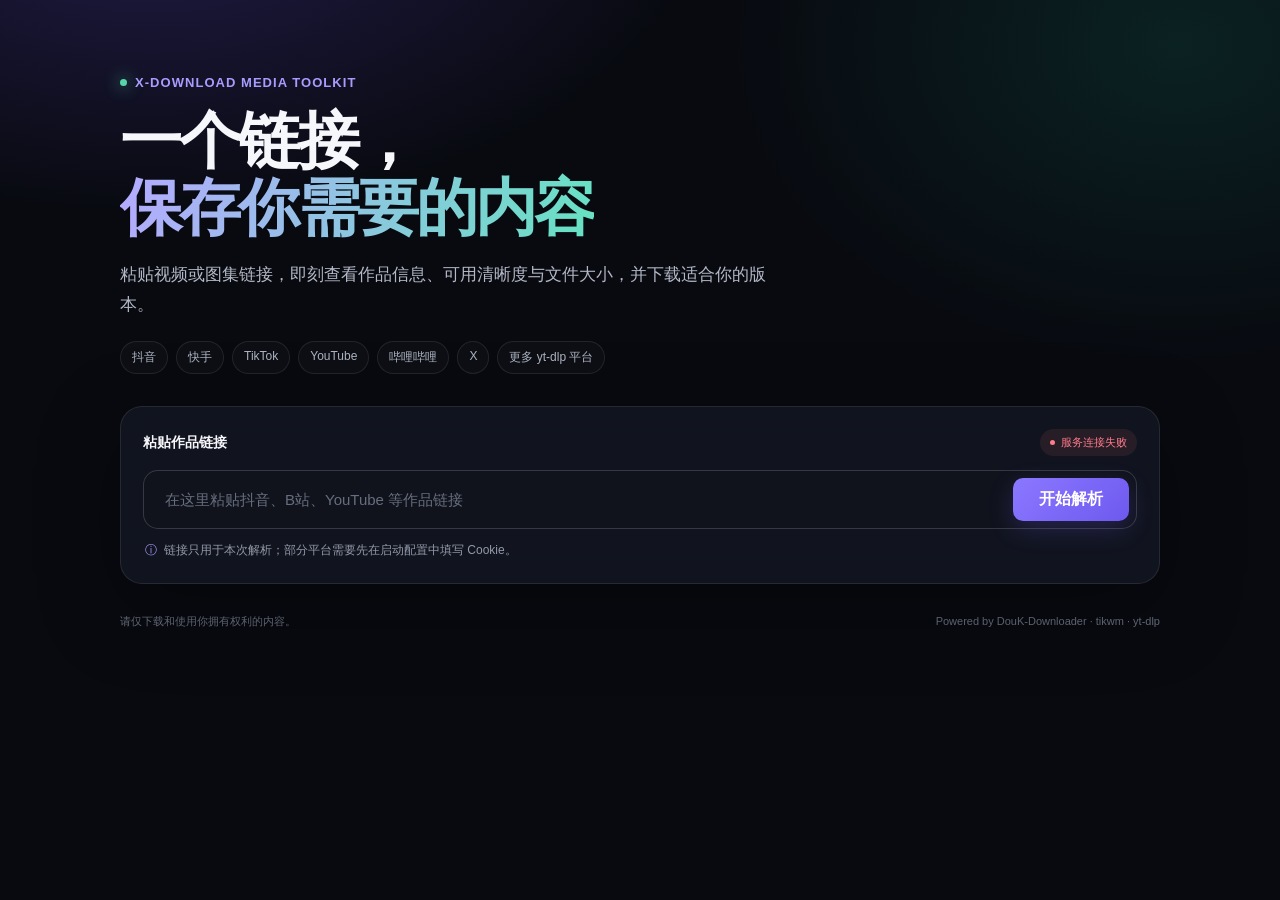
==== commit 6556c18b: "feat: add native Kuaishou video parser" ====
--- a/web/index.html
+++ b/web/index.html
@@ -289,7 +289,7 @@
       <h1>一个链接，<br /><span>保存你需要的内容</span></h1>
       <p>粘贴视频或图集链接，即刻查看作品信息、可用清晰度与文件大小，并下载适合你的版本。</p>
       <div class="platforms" aria-label="支持的平台">
-        <span>抖音</span><span>TikTok</span><span>YouTube</span><span>哔哩哔哩</span><span>X</span><span>更多 yt-dlp 平台</span>
+        <span>抖音</span><span>快手</span><span>TikTok</span><span>YouTube</span><span>哔哩哔哩</span><span>X</span><span>更多 yt-dlp 平台</span>
       </div>
     </header>
     <section class="workspace" aria-label="视频链接解析">
@@ -396,7 +396,8 @@
       const title = d.title || d.desc || "未命名作品";
       const play = d.url || "";
       const images = d.images || [];
-      const isTikTok = String(d.platform || "").toLowerCase().includes("tiktok");
+      const platformName = String(d.platform || "").toLowerCase();
+      const showsPlayCount = platformName.includes("tiktok") || platformName.includes("kuaishou");
       const avatar = d.avatar || "";
       const profile = d.profile_url || "";
       const authorName = d.uploader || "未知作者";
@@ -414,7 +415,7 @@
           "</div></div>"
         : "";
       const statSource = [
-        ...(isTikTok ? [["播放", d.play_count]] : []),
+        ...(showsPlayCount ? [["播放", d.play_count]] : []),
         ["点赞", d.digg_count],
         ["评论", d.comment_count],
         ["收藏", d.collect_count],
@@ -531,6 +532,7 @@
     function platformLabel(platform) {
       const value = String(platform || "").toLowerCase();
       if (value.includes("douyin")) return "抖音";
+      if (value.includes("kuaishou")) return "快手";
       if (value.includes("bilibili")) return "哔哩哔哩";
       if (value.includes("youtube")) return "YouTube";
       if (value.includes("tiktok")) return "TikTok";
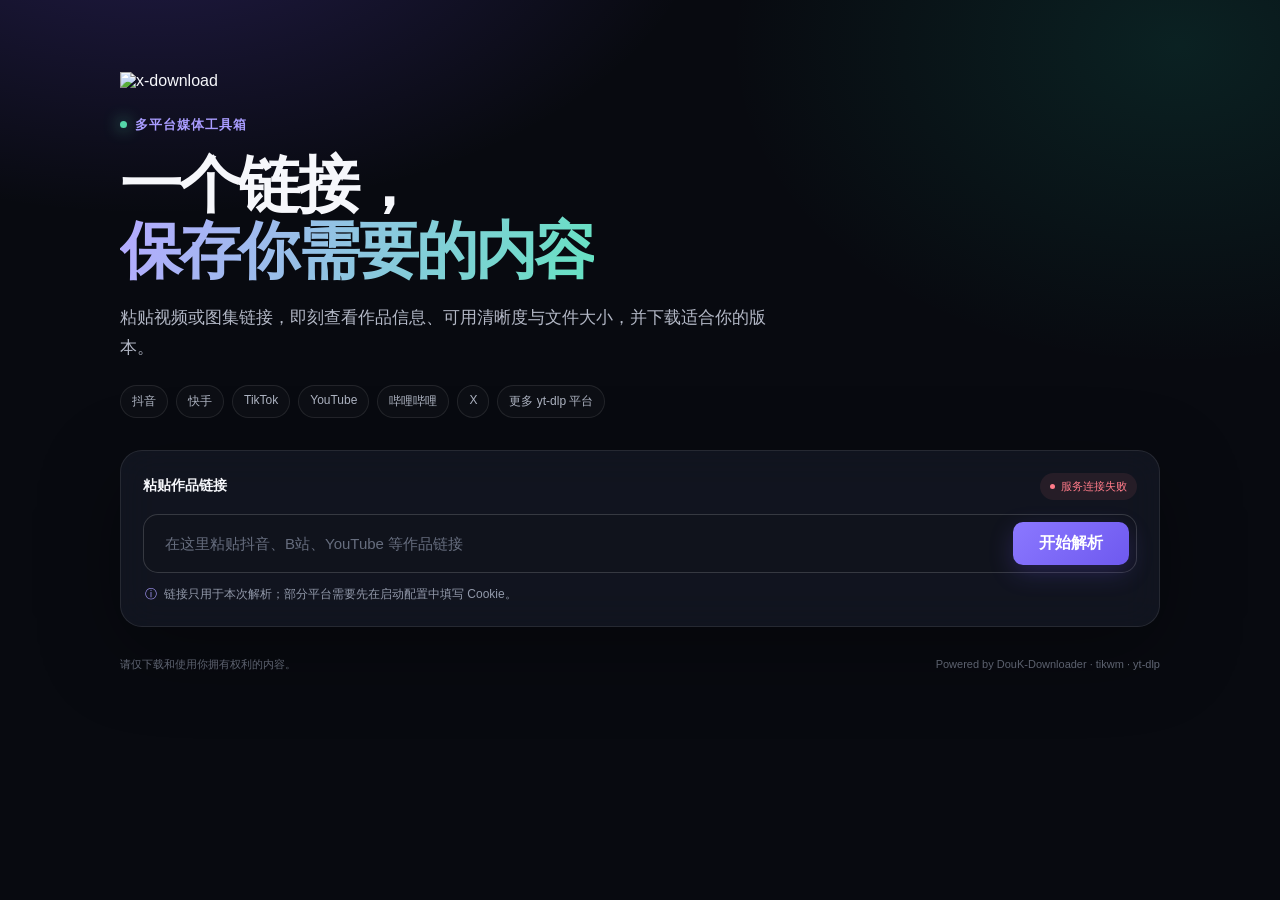
==== commit e7200d9c: "feat: add logo and gallery download options" ====
--- a/web/index.html
+++ b/web/index.html
@@ -4,6 +4,7 @@
   <meta charset="UTF-8" />
   <meta name="viewport" content="width=device-width, initial-scale=1" />
   <title>x-download · 视频解析</title>
+  <link rel="icon" href="/assets/x-download-mark.svg" type="image/svg+xml" />
   <style>
     :root {
       color-scheme: dark;
@@ -40,6 +41,7 @@
       padding: 72px 0 56px;
     }
     .hero { max-width: 760px; margin-bottom: 32px; }
+    .hero-logo { display:block; width:min(350px,78vw); height:auto; margin:0 0 24px; }
     .eyebrow {
       display: inline-flex;
       align-items: center;
@@ -221,8 +223,15 @@
     .caption-label, .section-kicker { display: block; margin-bottom: 5px; color: var(--muted); font-size: 11px; font-weight: 650; }
     .media-shell { position: relative; background: #030406; border-block: 1px solid var(--line); }
     video, img.cover { width: 100%; max-height: 590px; display: block; background: #000; object-fit: contain; }
-    .gallery { display: grid; grid-template-columns: repeat(auto-fill, minmax(190px, 1fr)); gap: 2px; padding: 2px; }
-    .gallery img { width: 100%; aspect-ratio: 3 / 4; object-fit: cover; }
+    .gallery-head { display:flex; align-items:center; justify-content:space-between; gap:16px; padding:16px 20px; border-bottom:1px solid var(--line); color:var(--muted); font-size:12px; }
+    .gallery-head strong { color:var(--ink); font-size:14px; }
+    .gallery { display: grid; grid-template-columns: repeat(auto-fill, minmax(210px, 1fr)); gap: 8px; padding: 8px; }
+    .gallery-item { position:relative; min-width:0; margin:0; overflow:hidden; border:1px solid var(--line); border-radius:13px; background:#080a0f; }
+    .gallery-item img { width: 100%; aspect-ratio: 3 / 4; display:block; object-fit: cover; transition:transform .25s ease; }
+    .gallery-item:hover img { transform:scale(1.015); }
+    .gallery-index { position:absolute; top:10px; left:10px; padding:5px 8px; border:1px solid rgba(255,255,255,.14); border-radius:7px; background:rgba(8,10,16,.78); color:#fff; font-size:11px; backdrop-filter:blur(10px); }
+    .gallery-download { position:absolute; right:10px; bottom:10px; left:10px; display:flex; align-items:center; justify-content:center; min-height:40px; border:1px solid rgba(255,255,255,.18); border-radius:9px; background:rgba(13,15,23,.9); color:#fff; font-size:12px; font-weight:750; text-decoration:none; box-shadow:0 10px 28px rgba(0,0,0,.38); backdrop-filter:blur(12px); transition:background .18s,transform .18s; }
+    .gallery-download:hover { background:linear-gradient(135deg,var(--accent),#6e59ef); transform:translateY(-1px); }
     .download-panel { padding: 22px 24px 24px; }
     .section-head { display: flex; align-items: end; justify-content: space-between; gap: 14px; margin-bottom: 12px; }
     .section-head h3 { margin: 0; font-size: 16px; }
@@ -244,6 +253,7 @@
       transition: border-color 0.18s, background 0.18s, transform 0.18s;
     }
     .quality-option:hover { border-color: rgba(139, 120, 255, 0.55); transform: translateY(-1px); }
+    .quality-option:disabled { opacity:.45; cursor:not-allowed; transform:none; }
     .quality-option.active { border-color: var(--accent); background: var(--accent-soft); box-shadow: inset 0 0 0 1px rgba(139, 120, 255, 0.14); }
     .quality-option.active::after { position: absolute; top: 10px; right: 11px; color: var(--accent-strong); font-size: 13px; content: "✓"; }
     .quality-option > span { padding-right: 18px; font-size: 14px; font-weight: 750; }
@@ -254,6 +264,44 @@
     .actions a:hover { transform: translateY(-1px); filter: brightness(0.92); }
     .actions a.primary { background: linear-gradient(135deg, var(--accent), #6e59ef); color: white; }
     .actions a.ghost { border: 1px solid var(--line-strong); background: transparent; color: #c6cad4; }
+    .download-progress {
+      position: fixed;
+      top: 24px;
+      right: 24px;
+      z-index: 20;
+      width: min(350px, calc(100vw - 32px));
+      padding: 18px;
+      border: 1px solid rgba(139, 120, 255, 0.35);
+      border-radius: 16px;
+      background: rgba(18, 21, 31, 0.96);
+      box-shadow: 0 24px 80px rgba(0, 0, 0, 0.5);
+      backdrop-filter: blur(20px);
+      animation: progress-in 0.28s ease both;
+    }
+    .download-progress[hidden] { display: none; }
+    @keyframes progress-in { from { opacity: 0; transform: translateX(12px); } }
+    .progress-head { display: flex; align-items: center; gap: 11px; }
+    .progress-symbol { display: grid; width: 36px; height: 36px; flex: 0 0 36px; place-items: center; border-radius: 11px; background: var(--accent-soft); color: var(--accent-strong); font-size: 18px; }
+    .download-progress.active .progress-symbol { animation: progress-pulse 1.4s ease-in-out infinite; }
+    @keyframes progress-pulse { 50% { box-shadow: 0 0 0 7px rgba(139, 120, 255, 0.08); } }
+    .progress-copy { min-width: 0; flex: 1; }
+    .progress-copy strong { display: block; font-size: 14px; }
+    .progress-copy span { display: block; margin-top: 3px; color: var(--muted); font-size: 11px; white-space: nowrap; overflow: hidden; text-overflow: ellipsis; }
+    .progress-close { display: grid; width: 28px; height: 28px; place-items: center; border-radius: 8px; background: transparent; color: var(--muted); font-size: 18px; }
+    .progress-close:hover { background: rgba(255, 255, 255, 0.06); color: var(--ink); }
+    .progress-track { height: 7px; margin-top: 16px; border-radius: 999px; background: rgba(255, 255, 255, 0.07); overflow: hidden; }
+    .progress-fill { display: block; width: 0; height: 100%; border-radius: inherit; background: linear-gradient(90deg, var(--accent), #64dfbf); transition: width 0.35s ease; }
+    .progress-summary { display: flex; align-items: baseline; justify-content: space-between; gap: 12px; margin-top: 10px; }
+    .progress-percent { font-size: 24px; font-weight: 800; letter-spacing: -0.04em; }
+    .progress-size { color: var(--muted); font-size: 11px; }
+    .progress-metrics { display: grid; grid-template-columns: repeat(2, minmax(0, 1fr)); gap: 8px; margin-top: 12px; }
+    .progress-metric { padding: 9px 10px; border: 1px solid var(--line); border-radius: 9px; background: rgba(255, 255, 255, 0.025); }
+    .progress-metric span { display: block; color: var(--muted); font-size: 9px; }
+    .progress-metric strong { display: block; margin-top: 3px; font-size: 12px; }
+    .download-progress.error { border-color: rgba(255, 123, 137, 0.35); }
+    .download-progress.error .progress-symbol { color: var(--bad); background: rgba(255, 123, 137, 0.1); }
+    .progress-error { margin: 12px 0 0; color: #ffc1c8; font-size: 11px; line-height: 1.55; overflow-wrap: anywhere; }
+    .progress-error:empty { display: none; }
     footer { display: flex; justify-content: space-between; gap: 24px; margin-top: 28px; color: #696f7e; font-size: 11px; line-height: 1.7; }
     footer a { color: #9299aa; text-decoration: none; }
     footer a:hover { color: var(--ink); }
@@ -278,6 +326,8 @@
       .stats { grid-template-columns: repeat(2, minmax(0, 1fr)); }
       .quality-buttons { grid-template-columns: 1fr; }
       .actions a { flex: 1 1 100%; }
+      .download-progress { top: auto; right: 10px; bottom: 10px; left: 10px; width: auto; padding: 15px; }
+      @keyframes progress-in { from { opacity: 0; transform: translateY(12px); } }
       footer { flex-direction: column; gap: 8px; }
     }
   </style>
@@ -285,7 +335,8 @@
 <body>
   <main>
     <header class="hero">
-      <div class="eyebrow">x-download media toolkit</div>
+      <img class="hero-logo" src="/assets/x-download-logo.svg" alt="x-download" />
+      <div class="eyebrow">多平台媒体工具箱</div>
       <h1>一个链接，<br /><span>保存你需要的内容</span></h1>
       <p>粘贴视频或图集链接，即刻查看作品信息、可用清晰度与文件大小，并下载适合你的版本。</p>
       <div class="platforms" aria-label="支持的平台">
@@ -305,6 +356,28 @@
     </section>
     <div id="msg"></div>
     <section class="result" id="result" hidden></section>
+    <aside class="download-progress" id="download-progress" aria-live="polite" hidden>
+      <div class="progress-head">
+        <span class="progress-symbol" id="progress-symbol" aria-hidden="true">↓</span>
+        <div class="progress-copy">
+          <strong id="progress-title">正在准备下载</strong>
+          <span id="progress-phase">正在创建下载任务</span>
+        </div>
+        <button class="progress-close" id="progress-close" type="button" aria-label="收起下载进度">×</button>
+      </div>
+      <div class="progress-track" role="progressbar" aria-label="下载进度" aria-valuemin="0" aria-valuemax="100" aria-valuenow="0">
+        <span class="progress-fill" id="progress-fill"></span>
+      </div>
+      <div class="progress-summary">
+        <strong class="progress-percent" id="progress-percent">0%</strong>
+        <span class="progress-size" id="progress-size">正在计算文件大小</span>
+      </div>
+      <div class="progress-metrics">
+        <div class="progress-metric"><span>当前速度</span><strong id="progress-speed">—</strong></div>
+        <div class="progress-metric"><span>预计剩余</span><strong id="progress-eta">—</strong></div>
+      </div>
+      <p class="progress-error" id="progress-error"></p>
+    </aside>
     <footer>
       <span>请仅下载和使用你拥有权利的内容。</span>
       <span>Powered by DouK-Downloader · tikwm · yt-dlp</span>
@@ -317,6 +390,20 @@
     const go = document.getElementById("go");
     const msg = document.getElementById("msg");
     const result = document.getElementById("result");
+    const progressPanel = document.getElementById("download-progress");
+    const progressTitle = document.getElementById("progress-title");
+    const progressPhase = document.getElementById("progress-phase");
+    const progressSymbol = document.getElementById("progress-symbol");
+    const progressFill = document.getElementById("progress-fill");
+    const progressPercent = document.getElementById("progress-percent");
+    const progressSize = document.getElementById("progress-size");
+    const progressSpeed = document.getElementById("progress-speed");
+    const progressEta = document.getElementById("progress-eta");
+    const progressError = document.getElementById("progress-error");
+    const progressTrack = progressPanel.querySelector("[role=progressbar]");
+    let activeDownloadJob = "";
+    let activeDownloadState = "";
+    let progressTimer = null;
     let parsing = false;
 
     function pill(text, cls) {
@@ -335,7 +422,7 @@
           pill(h.douk_downloader ? "抖音解析可用" : "抖音组件缺失", h.douk_downloader ? "ok" : "bad"),
           pill(h.yt_dlp ? "通用解析可用" : "通用组件缺失", h.yt_dlp ? "ok" : "bad"),
           pill(h.douyin_cookie ? "抖音已配置" : "抖音未配置", h.douyin_cookie ? "ok" : "bad"),
-          pill(h.ytdlp_cookies_file ? "YouTube 已配置" : "YouTube Cookie 可选", h.ytdlp_cookies_file ? "ok" : ""),
+          pill(h.ytdlp_cookies_file ? "yt-dlp Cookie 已配置" : "YouTube / X Cookie 可选", h.ytdlp_cookies_file ? "ok" : ""),
           pill(h.ffmpeg ? "音视频合并可用" : "未安装 ffmpeg", h.ffmpeg ? "ok" : "")
         );
       } catch {
@@ -344,10 +431,11 @@
       }
     }
 
-    function streamUrl(u, download, format) {
+    function streamUrl(u, download, format, filename) {
       const params = new URLSearchParams({ url: u });
       const headers = format?.http_headers || {};
       if (download) params.set("download", "1");
+      if (filename) params.set("filename", filename);
       if (headers.Referer) params.set("referer", headers.Referer);
       if (headers["User-Agent"]) params.set("user_agent", headers["User-Agent"]);
       if (headers.Origin) params.set("origin", headers.Origin);
@@ -355,7 +443,7 @@
     }
 
     function downloadUrl(source, format) {
-      if (source && format?.format_id && format.acodec === "none") {
+      if (needsProgressDownload(source, format)) {
         const params = new URLSearchParams({
           url: source,
           format_id: format.format_id,
@@ -364,6 +452,125 @@
         return "/api/ytdlp-download?" + params.toString();
       }
       return streamUrl(format?.url || "", true, format);
+    }
+
+    function needsProgressDownload(source, format) {
+      return Boolean(source && format?.format_id && format.acodec === "none");
+    }
+
+    document.getElementById("progress-close").addEventListener("click", () => {
+      progressPanel.hidden = true;
+    });
+
+    async function startProgressDownload(source, format) {
+      if (activeDownloadJob && ["queued", "downloading", "merging"].includes(activeDownloadState)) {
+        progressPanel.hidden = false;
+        return;
+      }
+      if (progressTimer) clearTimeout(progressTimer);
+      activeDownloadJob = "";
+      activeDownloadState = "queued";
+      progressPanel.hidden = false;
+      progressPanel.className = "download-progress active";
+      progressTitle.textContent = "正在准备下载";
+      progressPhase.textContent = "正在创建音视频合并任务";
+      progressSymbol.textContent = "↓";
+      progressFill.style.width = "0%";
+      progressPercent.textContent = "0%";
+      progressSize.textContent = format.sizeLabel || "正在计算文件大小";
+      progressSpeed.textContent = "—";
+      progressEta.textContent = "—";
+      progressError.textContent = "";
+      progressTrack.setAttribute("aria-valuenow", "0");
+      try {
+        const response = await fetch("/api/download-jobs", {
+          method: "POST",
+          headers: { "Content-Type": "application/json" },
+          body: JSON.stringify({ url: source, format_id: format.format_id, merge_audio: true }),
+        });
+        const job = await response.json();
+        if (!response.ok || !job.job_id) throw new Error(job.error || "无法创建下载任务");
+        activeDownloadJob = job.job_id;
+        renderDownloadProgress(job);
+        scheduleProgressPoll(250);
+      } catch (error) {
+        showProgressError(error.message || error);
+      }
+    }
+
+    function scheduleProgressPoll(delay) {
+      if (progressTimer) clearTimeout(progressTimer);
+      progressTimer = setTimeout(pollDownloadProgress, delay);
+    }
+
+    async function pollDownloadProgress() {
+      if (!activeDownloadJob) return;
+      try {
+        const response = await fetch("/api/download-jobs/" + encodeURIComponent(activeDownloadJob), { cache: "no-store" });
+        const job = await response.json();
+        if (!response.ok) throw new Error(job.error || "无法读取下载进度");
+        renderDownloadProgress(job);
+        if (job.status === "ready" && job.download_url) {
+          const fileLink = document.createElement("a");
+          fileLink.href = job.download_url;
+          fileLink.style.display = "none";
+          document.body.appendChild(fileLink);
+          fileLink.click();
+          fileLink.remove();
+          activeDownloadJob = "";
+          return;
+        }
+        if (job.status === "error") {
+          showProgressError(job.error || "下载处理失败");
+          activeDownloadJob = "";
+          return;
+        }
+        scheduleProgressPoll(500);
+      } catch (error) {
+        showProgressError(error.message || error);
+        activeDownloadJob = "";
+      }
+    }
+
+    function renderDownloadProgress(job) {
+      const percent = Math.max(0, Math.min(100, Number(job.percent) || 0));
+      activeDownloadState = job.status || "queued";
+      progressPanel.hidden = false;
+      progressPanel.className = "download-progress " + (job.status === "ready" ? "complete" : "active");
+      progressTitle.textContent = job.status === "ready" ? "文件已经准备完成" : "正在处理所选清晰度";
+      progressPhase.textContent = job.phase || "正在处理";
+      progressSymbol.textContent = job.status === "ready" ? "✓" : "↓";
+      progressFill.style.width = percent + "%";
+      progressPercent.textContent = Math.round(percent) + "%";
+      progressTrack.setAttribute("aria-valuenow", String(Math.round(percent)));
+      const downloaded = Number(job.downloaded_bytes) || 0;
+      const total = Number(job.total_bytes) || 0;
+      progressSize.textContent = total
+        ? formatBytes(downloaded) + " / " + formatBytes(total)
+        : (downloaded ? "已下载 " + formatBytes(downloaded) : "正在计算文件大小");
+      progressSpeed.textContent = job.speed ? formatBytes(job.speed) + "/s" : "—";
+      progressEta.textContent = formatEta(job.eta);
+      progressError.textContent = "";
+    }
+
+    function showProgressError(message) {
+      if (progressTimer) clearTimeout(progressTimer);
+      activeDownloadState = "error";
+      progressPanel.hidden = false;
+      progressPanel.className = "download-progress error";
+      progressTitle.textContent = "下载没有完成";
+      progressPhase.textContent = "请检查服务状态后重试";
+      progressSymbol.textContent = "!";
+      progressSpeed.textContent = "—";
+      progressEta.textContent = "—";
+      progressError.textContent = String(message || "未知错误");
+    }
+
+    function formatEta(value) {
+      const seconds = Math.max(0, Math.round(Number(value)));
+      if (!Number.isFinite(seconds) || !seconds) return "—";
+      if (seconds < 60) return seconds + " 秒";
+      return Math.floor(seconds / 60) + " 分 " + (seconds % 60) + " 秒";
     }
 
     form.addEventListener("submit", async (e) => {
@@ -429,9 +636,14 @@
         ? '<div class="caption"><span class="caption-label">作品文案</span>' + escapeHtml(d.desc) + "</div>"
         : "";
       const formats = normalizeFormats(d.formats, play, d.duration, d.platform, d.http_headers);
+      let selectedFormat = formats[0];
       const selectedPlay = formats[0]?.url || play;
       const media = images.length
-        ? '<div class="gallery">' + images.map((u) => '<img src="' + escapeHtml(u) + '" alt="" referrerpolicy="no-referrer" />').join("") + "</div>"
+        ? '<div class="gallery-head"><strong>作品图集</strong><span>共 ' + images.length + ' 张 · 可逐张下载原图</span></div><div class="gallery">' + images.map((u, index) =>
+            '<figure class="gallery-item"><img src="' + escapeHtml(u) + '" alt="图集第 ' + (index + 1) + ' 张" loading="lazy" referrerpolicy="no-referrer" />' +
+            '<span class="gallery-index">' + (index + 1) + ' / ' + images.length + '</span>' +
+            '<a class="gallery-download" href="' + escapeHtml(streamUrl(u, true, null, "douyin-image-" + String(index + 1).padStart(2, "0"))) + '">下载第 ' + (index + 1) + ' 张原图</a></figure>'
+          ).join("") + "</div>"
         : selectedPlay
           ? '<video id="preview-video" controls playsinline src="' + escapeHtml(streamUrl(selectedPlay, false, formats[0])) + '" poster="' + escapeHtml(d.thumbnail || "") + '"></video>'
           : (d.thumbnail ? '<img class="cover" src="' + escapeHtml(d.thumbnail) + '" alt="" referrerpolicy="no-referrer" />' : "");
@@ -442,24 +654,56 @@
             '<span>' + escapeHtml(format.label) + '</span><small>' + escapeHtml(format.detailsLabel) + "</small></button>"
           ).join("") + "</div></div>"
         : "";
-      const dl = selectedPlay
-        ? '<a id="download-selected" class="primary" href="' + escapeHtml(downloadUrl(d.source, formats[0])) + '">下载当前清晰度</a>'
+      const galleryPicker = images.length
+        ? '<div class="quality-picker"><div class="section-head"><div><h3>选择下载版本</h3><p>默认打包下载全部原图，也可只保存图集背景音乐</p></div></div><div class="quality-buttons">' +
+          '<button type="button" class="quality-option active" data-gallery-mode="images"><span>下载全部图片</span><small>' + images.length + ' 张原图 · ZIP 压缩包</small></button>' +
+          '<button type="button" class="quality-option" data-gallery-mode="audio"' + (d.audio_url ? "" : " disabled") + '><span>下载音频文件</span><small>' + escapeHtml(d.audio_url ? (d.audio_title || "图集背景音乐") : "未获取到背景音乐") + '</small></button></div></div>'
         : "";
-      const raw = selectedPlay ? '<a id="raw-selected" class="ghost" href="' + escapeHtml(selectedPlay) + '" target="_blank" rel="noreferrer">打开媒体直链</a>' : "";
+      const downloadPicker = images.length ? galleryPicker : qualityPicker;
+      const galleryArchiveUrl = "/api/gallery-download?source=" + encodeURIComponent(d.source || "");
+      const galleryAudioUrl = d.audio_url ? streamUrl(d.audio_url, true, null, "douyin-gallery-audio") : "";
+      const dl = images.length
+        ? '<a id="gallery-download-selected" class="primary" href="' + escapeHtml(galleryArchiveUrl) + '">下载全部图片</a>'
+        : selectedPlay
+          ? '<a id="download-selected" class="primary" href="' + escapeHtml(downloadUrl(d.source, formats[0])) + '">下载当前清晰度</a>'
+          : "";
+      const raw = !images.length && selectedPlay ? '<a id="raw-selected" class="ghost" href="' + escapeHtml(selectedPlay) + '" target="_blank" rel="noreferrer">打开媒体直链</a>' : "";
       result.innerHTML =
         '<div class="result-content"><div class="result-heading"><div class="meta">' +
         '<span class="platform-badge">' + escapeHtml(platformLabel(d.platform)) + "</span>" +
         '<h2>' + escapeHtml(title) + '</h2></div><span class="result-note">解析完成</span></div>' +
         authorCard + (stats ? '<div class="stats">' + stats + "</div>" : "") + caption + "</div>" +
         (media ? '<div class="media-shell">' + media + "</div>" : "") +
-        '<div class="download-panel">' + qualityPicker + '<div class="actions">' + dl + raw + "</div></div>";
+        '<div class="download-panel">' + downloadPicker + '<div class="actions">' + dl + raw + "</div></div>";
       result.hidden = false;
+
+      const selectedDownload = document.getElementById("download-selected");
+      if (selectedDownload) {
+        selectedDownload.addEventListener("click", (event) => {
+          if (!needsProgressDownload(d.source, selectedFormat)) return;
+          event.preventDefault();
+          startProgressDownload(d.source, selectedFormat);
+        });
+      }
+
+      const galleryDownload = document.getElementById("gallery-download-selected");
+      const galleryButtons = result.querySelectorAll("[data-gallery-mode]");
+      galleryButtons.forEach((button) => {
+        button.addEventListener("click", () => {
+          if (button.disabled || !galleryDownload) return;
+          galleryButtons.forEach((item) => item.classList.toggle("active", item === button));
+          const audioMode = button.dataset.galleryMode === "audio";
+          galleryDownload.href = audioMode ? galleryAudioUrl : galleryArchiveUrl;
+          galleryDownload.textContent = audioMode ? "下载音频文件" : "下载全部图片";
+        });
+      });
 
       const qualityButtons = result.querySelectorAll("[data-quality-index]");
       qualityButtons.forEach((button) => {
         button.addEventListener("click", () => {
           const selected = formats[Number(button.dataset.qualityIndex)];
           if (!selected) return;
+          selectedFormat = selected;
           qualityButtons.forEach((item) => item.classList.toggle("active", item === button));
           const video = document.getElementById("preview-video");
           const download = document.getElementById("download-selected");
